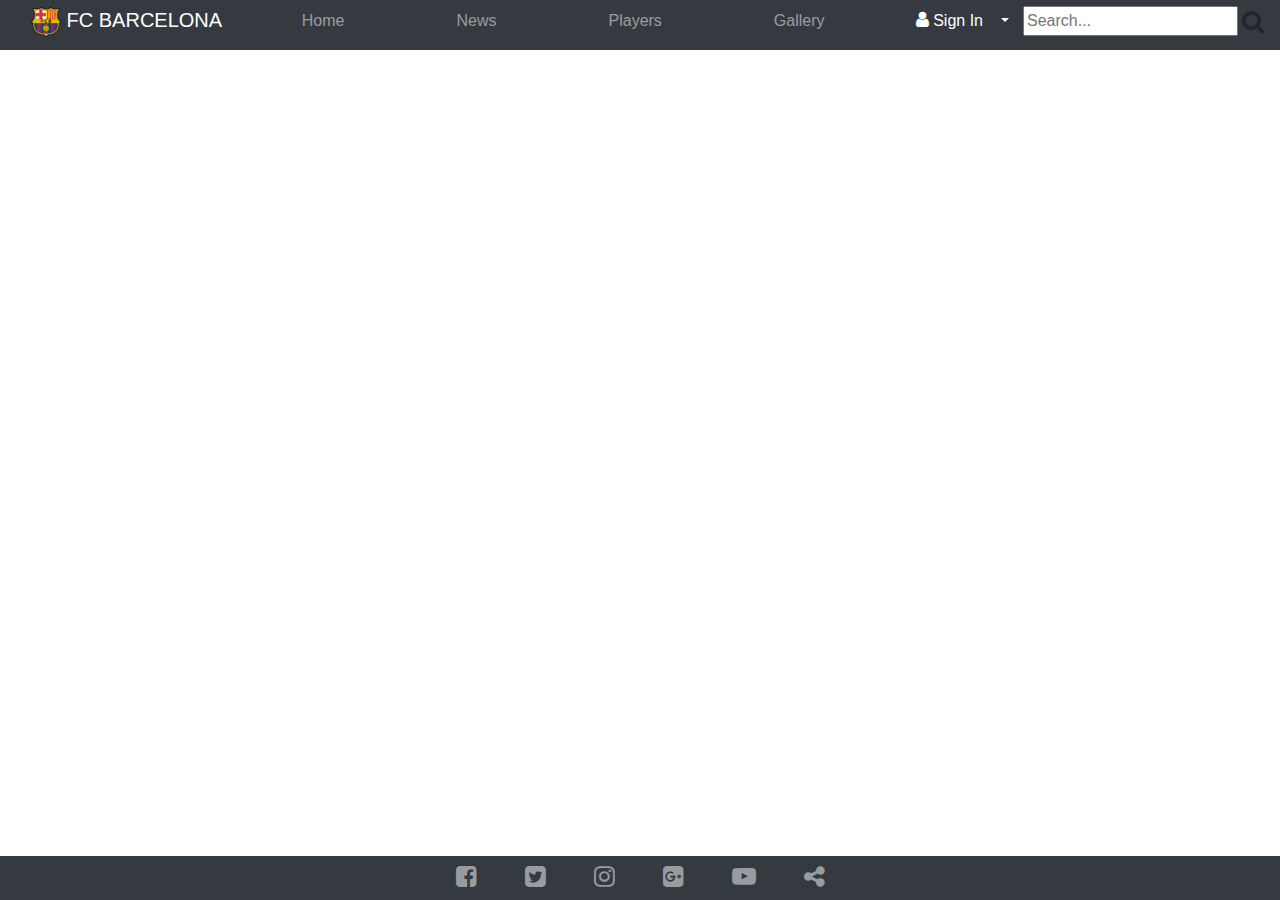
==== html/index.html @ 570586e7 "first commit" ====
<!DOCTYPE html>
<html>
<head>
	<meta charset="UTF-8">
  	<meta name="description" content="Bootstrap">
  	<meta name="keywords" content="HTML,Bootstrap">
  	<meta name="author" content="Sashi Kumar Singh">
  	<meta name="viewport" content="width=device-width, initial-scale=1.0">
	<title>FC Barcelona</title>
	<script src="https://ajax.googleapis.com/ajax/libs/jquery/3.3.1/jquery.min.js"></script>
  	<script src="https://cdnjs.cloudflare.com/ajax/libs/popper.js/1.14.0/umd/popper.min.js"></script>
  	<script src="https://maxcdn.bootstrapcdn.com/bootstrap/4.1.0/js/bootstrap.min.js"></script>
    <link href="https://fonts.googleapis.com/css?family=Rubik" rel="stylesheet">
  	<link rel="stylesheet" type="text/css" href="/home/shashi/Documents/workspace/Bootstrap/css/style.css">
	<link rel="stylesheet" href="https://maxcdn.bootstrapcdn.com/bootstrap/4.1.0/css/bootstrap.min.css">
	<link rel="stylesheet" href="https://cdnjs.cloudflare.com/ajax/libs/font-awesome/4.7.0/css/font-awesome.min.css">
</head>
<body class="body">
	<nav class="navbar navbar-expand-sm navbar-dark bg-dark fixed-top pb-2 pt-0">
    	<div class="container nav-fill w-100">
	        <a class="navbar-brand" href="#"><img src="../img/barca_logo.png" height="30px" width="30px"> FC BARCELONA</a>
	        <ul class="navbar-nav mx-auto">
	          	<li class="nav-item mx-5">
                    <a class="nav-link" href="/home/shashi/Documents/workspace/Bootstrap/html/index.html">Home</a>
                </li>
                <li class="nav-item mx-5">
                    <a class="nav-link" href="/home/shashi/Documents/workspace/Bootstrap/html/news.html">News</a>
                </li>
                <li class="nav-item mx-5">
                    <a class="nav-link" href="/home/shashi/Documents/workspace/Bootstrap/html/players.html">Players</a>
                </li>
                <li class="nav-item mx-5">
                    <a class="nav-link" href="/home/shashi/Documents/workspace/Bootstrap/html/gallery.html">Gallery</a>
                </li>
	        </ul>
        </div>
        <div class="btn-group">
	        <button type="btn" class="btn btn-dark" data-toggle="modal" data-target="#myModal"><i class="fa fa-user pr-1" style="font-size:18px"></i>Sign In</button>
            <div class="modal fade mt-5" id="myModal">
                <div class="modal-dialog">
                    <div class="modal-content bg-dark text-white">
                        <div class="modal-header">
                            <ul class="nav nav-tabs" role="tablist">
                                <li class="nav-item">
                                    <a class="nav-link active" data-toggle="tab" href="#signin" style="color: #DC143C;">Sign In</a>
                                </li>
                                <li class="nav-item">
                                    <a class="nav-link" data-toggle="tab" href="#signup" style="color: #DC143C;">Sign Up</a>
                                </li>
                            </ul>
                            <button type="btn" class="close" data-dismiss="modal">&times;</button>
                        </div>
                        <div class="modal-body">
                            <div class="tab-content">
                                <div class="container tab-pane active" id="signin">
                                    <form>
                                        <div class="form-group">
                                            <label for="exampleInputEmail1">Email address</label>
                                            <input type="email" class="form-control" id="exampleInputEmail1" aria-describedby="emailHelp" placeholder="Enter email">
                                            <small id="emailHelp" class="form-text text-muted">We'll never share your email with anyone else.</small>
                                        </div>
                                        <div class="form-group">
                                            <label for="exampleInputPassword1">Password</label>
                                            <input type="password" class="form-control" id="exampleInputPassword1" placeholder="Password">
                                        </div>
                                        <button type="submit" class="btn btn-light">Submit</button>
                                    </form>
                                </div>
                                <div class="container tab-pane" id="signup">
                                    <form>
                                        <div class="form-group">
                                            <label for="exampleInputEmail1">Email address</label>
                                            <input type="email" class="form-control" id="exampleInputEmail1" aria-describedby="emailHelp" placeholder="Enter email">
                                            <small id="emailHelp" class="form-text text-muted">We'll never share your email with anyone else.</small>
                                        </div>
                                        <div class="form-group">
                                            <label for="exampleInputPassword1">Password</label>
                                            <input type="password" class="form-control" id="exampleInputPassword1" placeholder="Password">
                                        </div>
                                        <button type="submit" class="btn btn-light">Submit</button>
                                    </form>
                                </div>
                            </div>
                        </div>
                        <div class="modal-footer">
                          <button type="btn" class="btn btn-danger" data-dismiss="modal">Close</button>
                        </div>
                    </div>
                </div>
            </div>
	        <button type="btn" class="btn btn-dark dropdown-toggle dropdown-toggle-split mr-1 pl-1" data-toggle="dropdown"></button>
	        <div class="dropdown-menu">
	        	<a class="dropdown-item" href="#">Sign In</a>
	        	<a class="dropdown-item" href="#">Sign Up</a> 		
	      	</div>
	    </div>
    	<input type="text" name="search" placeholder="Search..."><i class="fa fa-search ml-1" style="font-size: 24px"></i>
    </nav>
    <nav class="navbar  navbar-expand-sm navbar-dark bg-dark fixed-bottom py-0">
        <div class="container">
            <ul class="navbar-nav mx-auto ">
        	    <li class="nav-item mx-3">
                    <a class="nav-link" href="#"><i class="fa fa-facebook-square" style="font-size:24px"></i></a>
                </li>
                <li class="nav-item mx-3">
                    <a class="nav-link" href="#"><i class="fa fa-twitter-square" style="font-size:24px"></i></a>
                </li>
                <li class="nav-item mx-3">
                    <a class="nav-link" href="#"><i class="fa fa-instagram" style="font-size:24px"></i></a>
                </li>
                <li class="nav-item mx-3">
                    <a class="nav-link" href="#"><i class="fa fa-google-plus-square" style="font-size:24px"></i></a>
                </li>
                <li class="nav-item mx-3">
                    <a class="nav-link" href="#"><i class="fa fa-youtube-play" style="font-size:24px"></i></a>
                </li>
                <li class="nav-item mx-3">
                    <a class="nav-link" href="#"><i class="fa fa-share-alt" style="font-size:24px"></i></a>
                </li>
            </ul>
        </div>
    </nav>
    <script src="https://code.jquery.com/jquery-3.2.1.slim.min.js" integrity="sha384-KJ3o2DKtIkvYIK3UENzmM7KCkRr/rE9/Qpg6aAZGJwFDMVNA/GpGFF93hXpG5KkN" crossorigin="anonymous"></script>
    <script src="https://cdnjs.cloudflare.com/ajax/libs/popper.js/1.11.0/umd/popper.min.js" integrity="sha384-b/U6ypiBEHpOf/4+1nzFpr53nxSS+GLCkfwBdFNTxtclqqenISfwAzpKaMNFNmj4" crossorigin="anonymous"></script>
    <script src="https://maxcdn.bootstrapcdn.com/bootstrap/4.0.0-beta/js/bootstrap.min.js" integrity="sha384-h0AbiXch4ZDo7tp9hKZ4TsHbi047NrKGLO3SEJAg45jXxnGIfYzk4Si90RDIqNm1" crossorigin="anonymous"></script>
</body>
</html>
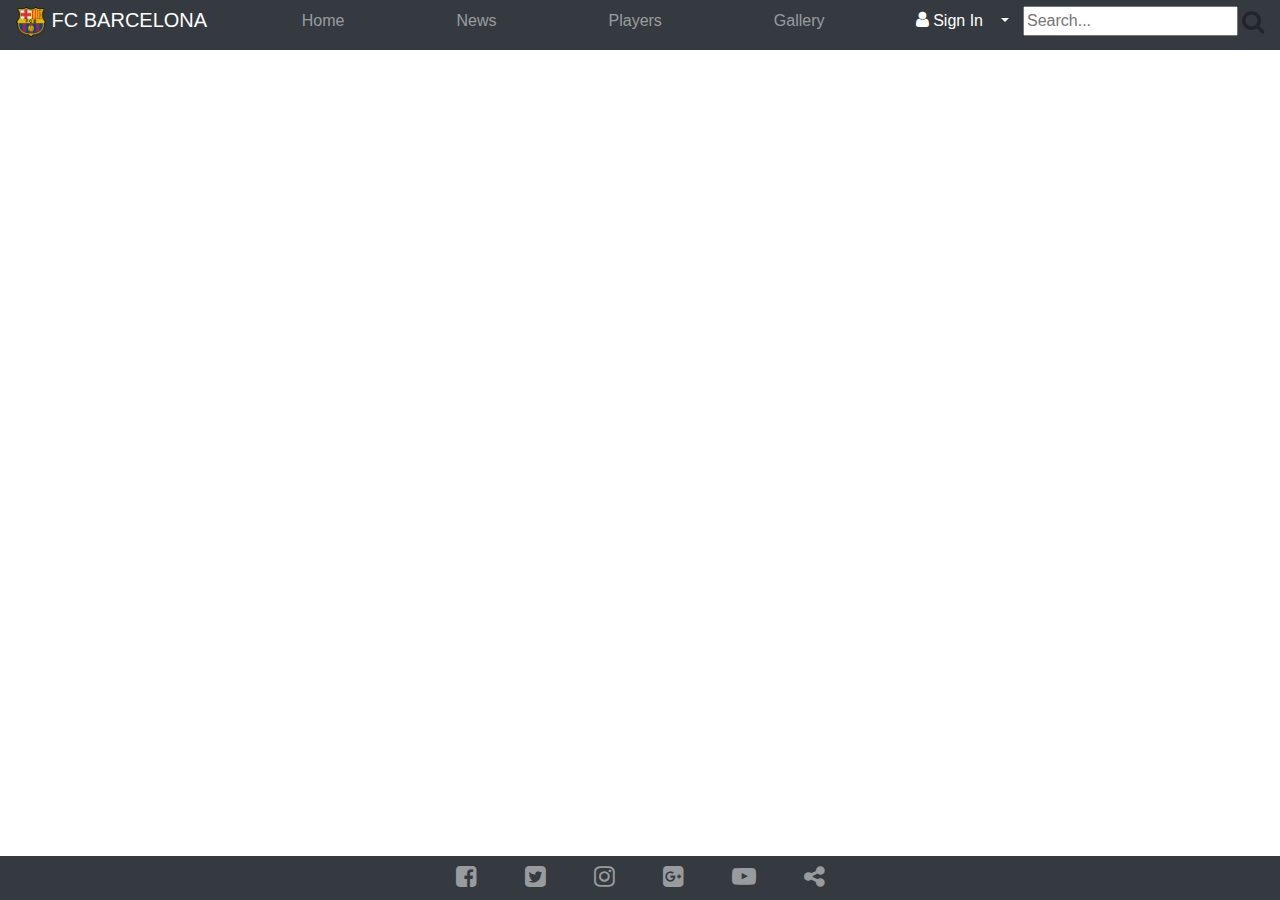
==== commit b2fec68b: "second commit" ====
--- a/html/index.html
+++ b/html/index.html
@@ -1,5 +1,5 @@
 <!DOCTYPE html>
-<html>
+<html lang="en">
 <head>
 	<meta charset="UTF-8">
   	<meta name="description" content="Bootstrap">
@@ -17,10 +17,13 @@
 </head>
 <body class="body">
 	<nav class="navbar navbar-expand-sm navbar-dark bg-dark fixed-top pb-2 pt-0">
-    	<div class="container nav-fill w-100">
-	        <a class="navbar-brand" href="#"><img src="../img/barca_logo.png" height="30px" width="30px"> FC BARCELONA</a>
-	        <ul class="navbar-nav mx-auto">
-	          	<li class="nav-item mx-5">
+        <a class="navbar-brand" href="#"><img src="../img/barca_logo.png" alt="barca_logo" style="height: 30px; width: 30px;"> FC BARCELONA</a>
+        <button class="navbar-toggler" type="button" data-toggle="collapse" data-target="#collapsibleNavbar">
+            <span class="navbar-toggler-icon"></span>
+        </button>
+        <div class="collapse navbar-collapse" id="collapsibleNavbar">
+            <ul class="navbar-nav mx-auto">
+                <li class="nav-item mx-5">
                     <a class="nav-link" href="/home/shashi/Documents/workspace/Bootstrap/html/index.html">Home</a>
                 </li>
                 <li class="nav-item mx-5">
@@ -32,10 +35,10 @@
                 <li class="nav-item mx-5">
                     <a class="nav-link" href="/home/shashi/Documents/workspace/Bootstrap/html/gallery.html">Gallery</a>
                 </li>
-	        </ul>
+            </ul>
         </div>
         <div class="btn-group">
-	        <button type="btn" class="btn btn-dark" data-toggle="modal" data-target="#myModal"><i class="fa fa-user pr-1" style="font-size:18px"></i>Sign In</button>
+            <button type="button" class="btn btn-dark" data-toggle="modal" data-target="#myModal"><i class="fa fa-user pr-1" style="font-size:18px"></i>Sign In</button>
             <div class="modal fade mt-5" id="myModal">
                 <div class="modal-dialog">
                     <div class="modal-content bg-dark text-white">
@@ -48,7 +51,7 @@
                                     <a class="nav-link" data-toggle="tab" href="#signup" style="color: #DC143C;">Sign Up</a>
                                 </li>
                             </ul>
-                            <button type="btn" class="close" data-dismiss="modal">&times;</button>
+                            <button type="button" class="close" data-dismiss="modal">&times;</button>
                         </div>
                         <div class="modal-body">
                             <div class="tab-content">
@@ -63,32 +66,32 @@
                                             <label for="exampleInputPassword1">Password</label>
                                             <input type="password" class="form-control" id="exampleInputPassword1" placeholder="Password">
                                         </div>
-                                        <button type="submit" class="btn btn-light">Submit</button>
+                                        <button type="submit" class="btn btn-primary">Submit</button>
                                     </form>
                                 </div>
                                 <div class="container tab-pane" id="signup">
                                     <form>
                                         <div class="form-group">
-                                            <label for="exampleInputEmail1">Email address</label>
-                                            <input type="email" class="form-control" id="exampleInputEmail1" aria-describedby="emailHelp" placeholder="Enter email">
-                                            <small id="emailHelp" class="form-text text-muted">We'll never share your email with anyone else.</small>
+                                            <label for="exampleInputEmail2">Email address</label>
+                                            <input type="email" class="form-control" id="exampleInputEmail2" aria-describedby="emailHelp1" placeholder="Enter email">
+                                            <small id="emailHelp1" class="form-text text-muted">We'll never share your email with anyone else.</small>
                                         </div>
                                         <div class="form-group">
-                                            <label for="exampleInputPassword1">Password</label>
-                                            <input type="password" class="form-control" id="exampleInputPassword1" placeholder="Password">
+                                            <label for="exampleInputPassword2">Password</label>
+                                            <input type="password" class="form-control" id="exampleInputPassword2" placeholder="Password">
                                         </div>
-                                        <button type="submit" class="btn btn-light">Submit</button>
+                                        <button type="submit" class="btn btn-primary">Submit</button>
                                     </form>
                                 </div>
                             </div>
                         </div>
                         <div class="modal-footer">
-                          <button type="btn" class="btn btn-danger" data-dismiss="modal">Close</button>
+                          <button type="button" class="btn btn-danger" data-dismiss="modal">Close</button>
                         </div>
                     </div>
                 </div>
             </div>
-	        <button type="btn" class="btn btn-dark dropdown-toggle dropdown-toggle-split mr-1 pl-1" data-toggle="dropdown"></button>
+	        <button type="button" class="btn btn-dark dropdown-toggle dropdown-toggle-split mr-1 pl-1" data-toggle="dropdown"></button>
 	        <div class="dropdown-menu">
 	        	<a class="dropdown-item" href="#">Sign In</a>
 	        	<a class="dropdown-item" href="#">Sign Up</a> 		
@@ -96,32 +99,32 @@
 	    </div>
     	<input type="text" name="search" placeholder="Search..."><i class="fa fa-search ml-1" style="font-size: 24px"></i>
     </nav>
-    <nav class="navbar  navbar-expand-sm navbar-dark bg-dark fixed-bottom py-0">
-        <div class="container">
+    <footer class="navbar  navbar-expand-sm navbar-dark bg-dark fixed-bottom py-0">
+		<button class="navbar-toggler" type="button" data-toggle="collapse" data-target="#collapsibleNavbar1">
+            <span class="navbar-toggler-icon"></span>
+        </button>
+        <div class="collapse navbar-collapse" id="collapsibleNavbar1">
             <ul class="navbar-nav mx-auto ">
         	    <li class="nav-item mx-3">
-                    <a class="nav-link" href="#"><i class="fa fa-facebook-square" style="font-size:24px"></i></a>
+                    <a class="nav-link" href="https://www.facebook.com/fcbarcelona/" target="_blank"><i class="fa fa-facebook-square" style="font-size:24px"></i></a>
                 </li>
                 <li class="nav-item mx-3">
-                    <a class="nav-link" href="#"><i class="fa fa-twitter-square" style="font-size:24px"></i></a>
+                    <a class="nav-link" href="https://twitter.com/FCBarcelona?ref_src=twsrc%5Egoogle%7Ctwcamp%5Eserp%7Ctwgr%5Eauthor" target="_blank"><i class="fa fa-twitter-square" style="font-size:24px"></i></a>
                 </li>
                 <li class="nav-item mx-3">
-                    <a class="nav-link" href="#"><i class="fa fa-instagram" style="font-size:24px"></i></a>
+                    <a class="nav-link" href="https://www.instagram.com/fcbarcelona/?hl=en" target="_blank"><i class="fa fa-instagram" style="font-size:24px"></i></a>
                 </li>
                 <li class="nav-item mx-3">
-                    <a class="nav-link" href="#"><i class="fa fa-google-plus-square" style="font-size:24px"></i></a>
+                    <a class="nav-link" href="https://plus.google.com/+FCBarcelona" target="_blank"><i class="fa fa-google-plus-square" style="font-size:24px"></i></a>
                 </li>
                 <li class="nav-item mx-3">
-                    <a class="nav-link" href="#"><i class="fa fa-youtube-play" style="font-size:24px"></i></a>
+                    <a class="nav-link" href="https://www.youtube.com/user/fcbarcelona" target="_blank"><i class="fa fa-youtube-play" style="font-size:24px"></i></a>
                 </li>
                 <li class="nav-item mx-3">
                     <a class="nav-link" href="#"><i class="fa fa-share-alt" style="font-size:24px"></i></a>
                 </li>
             </ul>
         </div>
-    </nav>
-    <script src="https://code.jquery.com/jquery-3.2.1.slim.min.js" integrity="sha384-KJ3o2DKtIkvYIK3UENzmM7KCkRr/rE9/Qpg6aAZGJwFDMVNA/GpGFF93hXpG5KkN" crossorigin="anonymous"></script>
-    <script src="https://cdnjs.cloudflare.com/ajax/libs/popper.js/1.11.0/umd/popper.min.js" integrity="sha384-b/U6ypiBEHpOf/4+1nzFpr53nxSS+GLCkfwBdFNTxtclqqenISfwAzpKaMNFNmj4" crossorigin="anonymous"></script>
-    <script src="https://maxcdn.bootstrapcdn.com/bootstrap/4.0.0-beta/js/bootstrap.min.js" integrity="sha384-h0AbiXch4ZDo7tp9hKZ4TsHbi047NrKGLO3SEJAg45jXxnGIfYzk4Si90RDIqNm1" crossorigin="anonymous"></script>
+    </footer>
 </body>
 </html>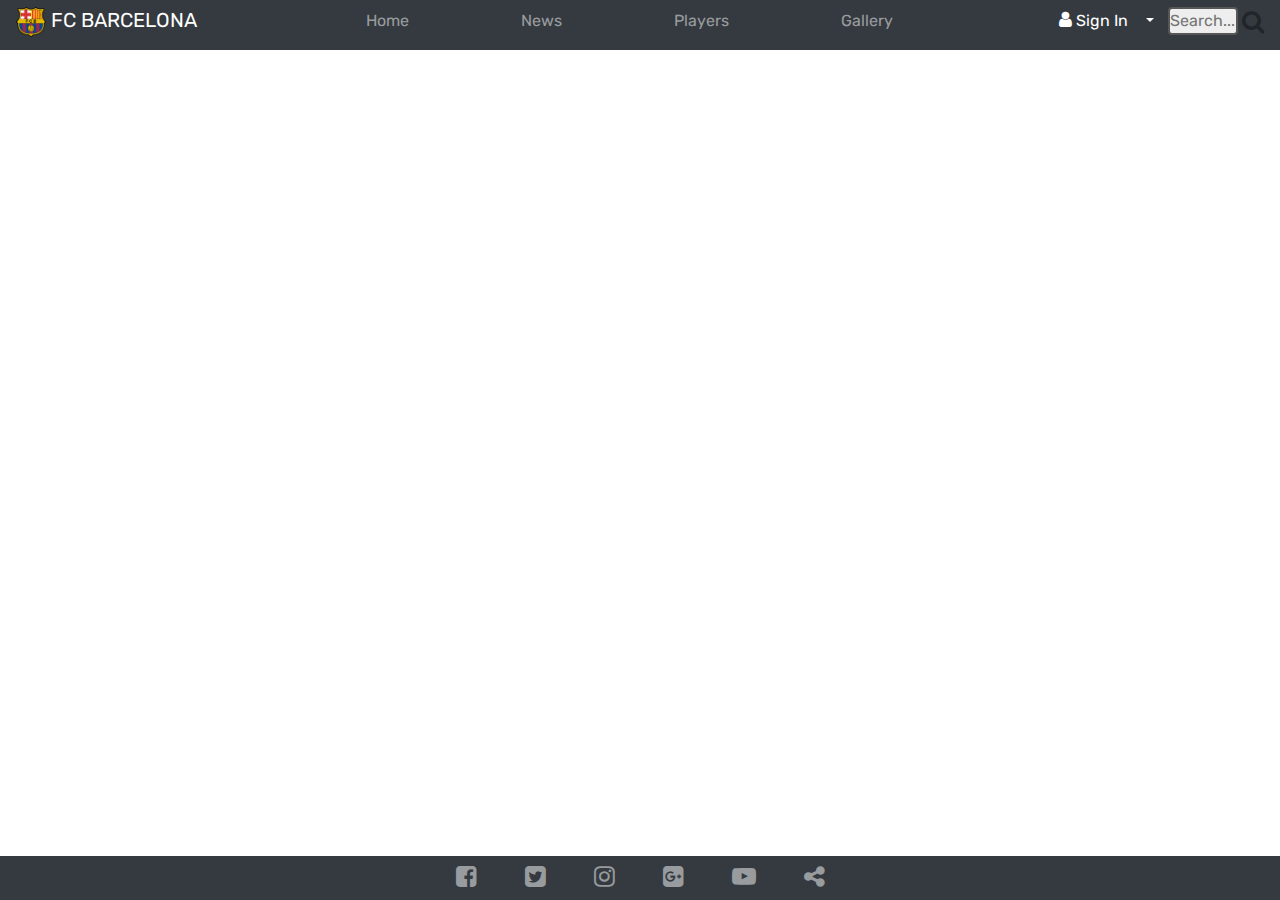
==== commit 7bc820eb: "third commit" ====
--- a/html/index.html
+++ b/html/index.html
@@ -11,7 +11,7 @@
   	<script src="https://cdnjs.cloudflare.com/ajax/libs/popper.js/1.14.0/umd/popper.min.js"></script>
   	<script src="https://maxcdn.bootstrapcdn.com/bootstrap/4.1.0/js/bootstrap.min.js"></script>
     <link href="https://fonts.googleapis.com/css?family=Rubik" rel="stylesheet">
-  	<link rel="stylesheet" type="text/css" href="/home/shashi/Documents/workspace/Bootstrap/css/style.css">
+  	<link rel="stylesheet" type="text/css" href="../css/style.css">
 	<link rel="stylesheet" href="https://maxcdn.bootstrapcdn.com/bootstrap/4.1.0/css/bootstrap.min.css">
 	<link rel="stylesheet" href="https://cdnjs.cloudflare.com/ajax/libs/font-awesome/4.7.0/css/font-awesome.min.css">
 </head>
@@ -24,16 +24,16 @@
         <div class="collapse navbar-collapse" id="collapsibleNavbar">
             <ul class="navbar-nav mx-auto">
                 <li class="nav-item mx-5">
-                    <a class="nav-link" href="/home/shashi/Documents/workspace/Bootstrap/html/index.html">Home</a>
+                    <a class="nav-link" href="index.html">Home</a>
                 </li>
                 <li class="nav-item mx-5">
-                    <a class="nav-link" href="/home/shashi/Documents/workspace/Bootstrap/html/news.html">News</a>
+                    <a class="nav-link" href="news.html">News</a>
                 </li>
                 <li class="nav-item mx-5">
-                    <a class="nav-link" href="/home/shashi/Documents/workspace/Bootstrap/html/players.html">Players</a>
+                    <a class="nav-link" href="players.html">Players</a>
                 </li>
                 <li class="nav-item mx-5">
-                    <a class="nav-link" href="/home/shashi/Documents/workspace/Bootstrap/html/gallery.html">Gallery</a>
+                    <a class="nav-link" href="gallery.html">Gallery</a>
                 </li>
             </ul>
         </div>
--- a/css/style.css
+++ b/css/style.css
@@ -0,0 +1,56 @@
+.body{
+  background-image: url("/home/shashi/Downloads/fc-barcelona-2560x1600-football-club-hd-3493.jpg");
+  background-repeat: no-repeat;
+  background-attachment: fixed;
+  background-position: center;
+  background-size:cover;
+  font-family: 'Rubik', sans-serif;
+}
+
+.body h1{
+  color: white;
+  text-align: center;
+}
+
+nav .btn-group .dropdown-menu{
+	background-color: #333;
+}
+
+nav .btn-group .dropdown-menu .dropdown-item{
+	color: white;
+}
+
+nav .btn-group .dropdown-menu a:hover {
+	background-color: #DC143C;
+}
+
+nav input{
+  width: 70px;
+  box-sizing: border-box;
+  border: 2px solid #575757;
+  border-radius: 4px;
+  font-size: 16px;
+  background-color: #eee;
+  background-position: 10px 10px; 
+  background-repeat: no-repeat;
+  padding: 0 0 0 0;
+  transition: width 0.4s ease-in-out;
+  transition: width 0.4s ease-in-out;
+}
+
+input:focus {
+  width: 20%;
+}
+
+.body .cont_news .card{
+  width: 45%;
+}
+
+.cont_news .card .card-img {
+  opacity: 0.25;
+}
+
+.cont_play h1 {
+  color: #333;
+  font-weight: bold;
+}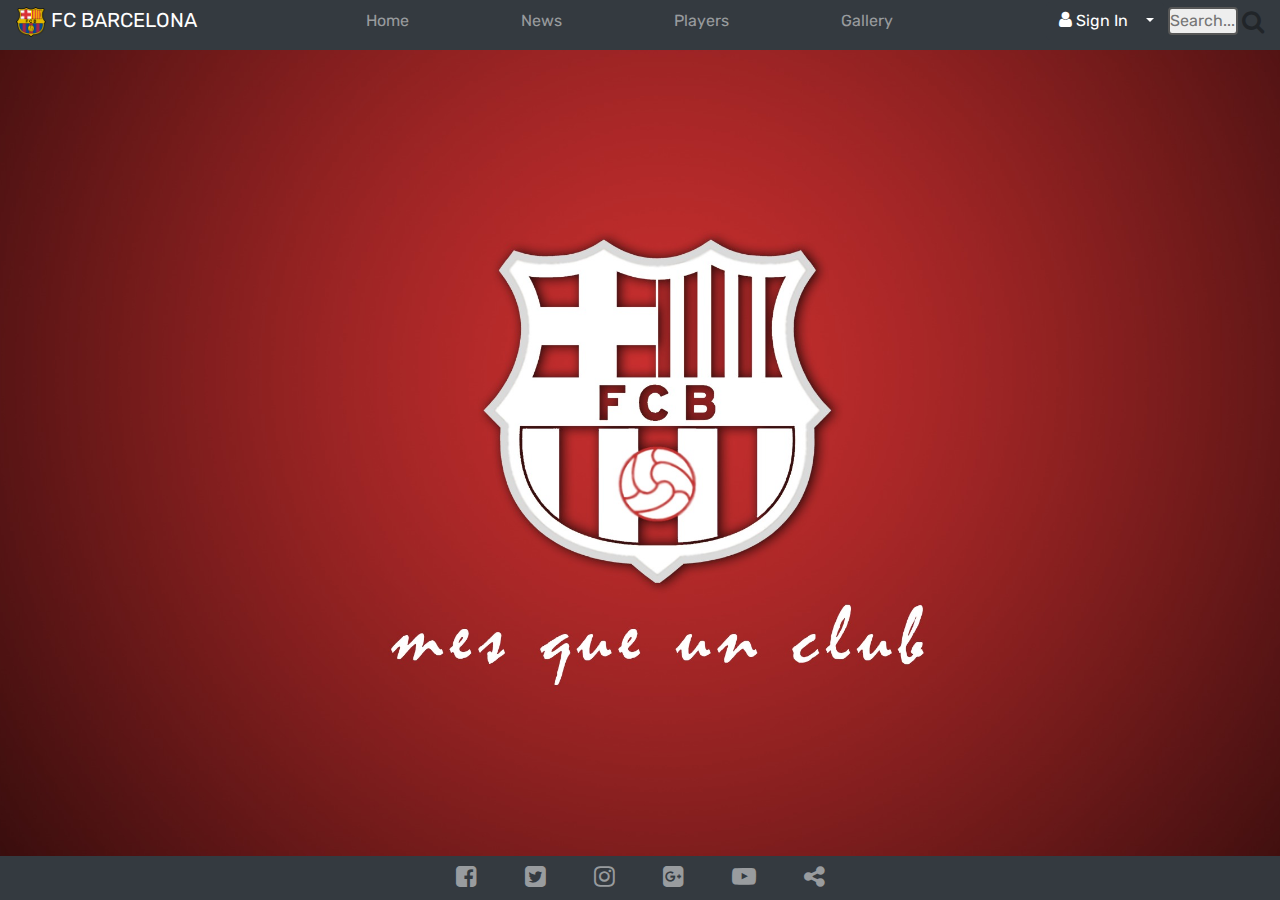
==== commit ed365143: "minify add" ====
--- a/html/index.html
+++ b/html/index.html
@@ -1,27 +1,32 @@
+<!--Index Page-->
 <!DOCTYPE html>
 <html lang="en">
+<!--Header Tag-->
 <head>
 	<meta charset="UTF-8">
   	<meta name="description" content="Bootstrap">
-  	<meta name="keywords" content="HTML,Bootstrap">
+  	<meta name="keywords" content="FCBarcelona, FCB, Messi">
   	<meta name="author" content="Sashi Kumar Singh">
   	<meta name="viewport" content="width=device-width, initial-scale=1.0">
 	<title>FC Barcelona</title>
+	<link href="../img/favicon.ico" rel="icon" type="image/x-icon" />
 	<script src="https://ajax.googleapis.com/ajax/libs/jquery/3.3.1/jquery.min.js"></script>
   	<script src="https://cdnjs.cloudflare.com/ajax/libs/popper.js/1.14.0/umd/popper.min.js"></script>
   	<script src="https://maxcdn.bootstrapcdn.com/bootstrap/4.1.0/js/bootstrap.min.js"></script>
     <link href="https://fonts.googleapis.com/css?family=Rubik" rel="stylesheet">
-  	<link rel="stylesheet" type="text/css" href="../css/style.css">
+    <link rel="stylesheet" type="text/css" href="../css/style-minify.css">
 	<link rel="stylesheet" href="https://maxcdn.bootstrapcdn.com/bootstrap/4.1.0/css/bootstrap.min.css">
 	<link rel="stylesheet" href="https://cdnjs.cloudflare.com/ajax/libs/font-awesome/4.7.0/css/font-awesome.min.css">
 </head>
+<!--Body Tag-->
 <body class="body">
+    <!--Navbar-->
 	<nav class="navbar navbar-expand-sm navbar-dark bg-dark fixed-top pb-2 pt-0">
         <a class="navbar-brand" href="#"><img src="../img/barca_logo.png" alt="barca_logo" style="height: 30px; width: 30px;"> FC BARCELONA</a>
         <button class="navbar-toggler" type="button" data-toggle="collapse" data-target="#collapsibleNavbar">
             <span class="navbar-toggler-icon"></span>
         </button>
-        <div class="collapse navbar-collapse" id="collapsibleNavbar">
+        <section class="collapse navbar-collapse" id="collapsibleNavbar">
             <ul class="navbar-nav mx-auto">
                 <li class="nav-item mx-5">
                     <a class="nav-link" href="index.html">Home</a>
@@ -36,13 +41,13 @@
                     <a class="nav-link" href="gallery.html">Gallery</a>
                 </li>
             </ul>
-        </div>
-        <div class="btn-group">
+        </section>
+        <section class="btn-group">
             <button type="button" class="btn btn-dark" data-toggle="modal" data-target="#myModal"><i class="fa fa-user pr-1" style="font-size:18px"></i>Sign In</button>
-            <div class="modal fade mt-5" id="myModal">
-                <div class="modal-dialog">
-                    <div class="modal-content bg-dark text-white">
-                        <div class="modal-header">
+            <section class="modal fade mt-5" id="myModal" role="dialog">
+                <section class="modal-dialog">
+                    <section class="modal-content bg-dark text-white">
+                        <section class="modal-header">
                             <ul class="nav nav-tabs" role="tablist">
                                 <li class="nav-item">
                                     <a class="nav-link active" data-toggle="tab" href="#signin" style="color: #DC143C;">Sign In</a>
@@ -52,58 +57,58 @@
                                 </li>
                             </ul>
                             <button type="button" class="close" data-dismiss="modal">&times;</button>
-                        </div>
-                        <div class="modal-body">
-                            <div class="tab-content">
-                                <div class="container tab-pane active" id="signin">
+                        </section>
+                        <section class="modal-body">
+                            <section class="tab-content">
+                                <section class="container tab-pane active" id="signin">
                                     <form>
-                                        <div class="form-group">
+                                        <section class="form-group">
                                             <label for="exampleInputEmail1">Email address</label>
                                             <input type="email" class="form-control" id="exampleInputEmail1" aria-describedby="emailHelp" placeholder="Enter email">
                                             <small id="emailHelp" class="form-text text-muted">We'll never share your email with anyone else.</small>
-                                        </div>
-                                        <div class="form-group">
+                                        </section>
+                                        <section class="form-group">
                                             <label for="exampleInputPassword1">Password</label>
                                             <input type="password" class="form-control" id="exampleInputPassword1" placeholder="Password">
-                                        </div>
+                                        </section>
                                         <button type="submit" class="btn btn-primary">Submit</button>
                                     </form>
-                                </div>
-                                <div class="container tab-pane" id="signup">
+                                </section>
+                                <section class="container tab-pane" id="signup">
                                     <form>
-                                        <div class="form-group">
+                                        <section class="form-group">
                                             <label for="exampleInputEmail2">Email address</label>
                                             <input type="email" class="form-control" id="exampleInputEmail2" aria-describedby="emailHelp1" placeholder="Enter email">
                                             <small id="emailHelp1" class="form-text text-muted">We'll never share your email with anyone else.</small>
-                                        </div>
-                                        <div class="form-group">
+                                        </section>
+                                        <section class="form-group">
                                             <label for="exampleInputPassword2">Password</label>
                                             <input type="password" class="form-control" id="exampleInputPassword2" placeholder="Password">
-                                        </div>
+                                        </section>
                                         <button type="submit" class="btn btn-primary">Submit</button>
                                     </form>
-                                </div>
-                            </div>
-                        </div>
-                        <div class="modal-footer">
+                                </section>
+                            </section>
+                        </section>
+                        <section class="modal-footer">
                           <button type="button" class="btn btn-danger" data-dismiss="modal">Close</button>
-                        </div>
-                    </div>
-                </div>
-            </div>
-	        <button type="button" class="btn btn-dark dropdown-toggle dropdown-toggle-split mr-1 pl-1" data-toggle="dropdown"></button>
-	        <div class="dropdown-menu">
-	        	<a class="dropdown-item" href="#">Sign In</a>
-	        	<a class="dropdown-item" href="#">Sign Up</a> 		
-	      	</div>
-	    </div>
+                        </section>
+                    </section>
+                </section>
+            </section>
+            <button type="button" class="btn btn-dark dropdown-toggle dropdown-toggle-split mr-1 pl-1" data-toggle="dropdown"></button>
+            <section class="dropdown-menu">
+                <a class="dropdown-item" href="#">Sign In</a>
+                <a class="dropdown-item" href="#">Sign Up</a>       
+            </section>
+        </section>
     	<input type="text" name="search" placeholder="Search..."><i class="fa fa-search ml-1" style="font-size: 24px"></i>
     </nav>
     <footer class="navbar  navbar-expand-sm navbar-dark bg-dark fixed-bottom py-0">
 		<button class="navbar-toggler" type="button" data-toggle="collapse" data-target="#collapsibleNavbar1">
             <span class="navbar-toggler-icon"></span>
         </button>
-        <div class="collapse navbar-collapse" id="collapsibleNavbar1">
+        <section class="collapse navbar-collapse" id="collapsibleNavbar1">
             <ul class="navbar-nav mx-auto ">
         	    <li class="nav-item mx-3">
                     <a class="nav-link" href="https://www.facebook.com/fcbarcelona/" target="_blank"><i class="fa fa-facebook-square" style="font-size:24px"></i></a>
@@ -124,7 +129,12 @@
                     <a class="nav-link" href="#"><i class="fa fa-share-alt" style="font-size:24px"></i></a>
                 </li>
             </ul>
-        </div>
+        </section>
     </footer>
+    <script>
+    $('#myBtn').on('shown.bs.modal', function () {
+  $('#myModal').trigger('focus')
+})
+    </script>
 </body>
 </html>--- a/css/style-minify.css
+++ b/css/style-minify.css
@@ -0,0 +1 @@
+.body h1,nav .btn-group .dropdown-menu .dropdown-item{color:#fff}.body,nav input{background-repeat:no-repeat}.body{background-image:url(../img/fc-barcelona-2560x1600-football-club-hd-3493.jpg);background-attachment:fixed;background-position:center;background-size:cover;font-family:Rubik,sans-serif}.body h1{text-align:center}nav .btn-group .dropdown-menu{background-color:#333}nav .btn-group .dropdown-menu a:hover{background-color:#DC143C}nav input{width:70px;box-sizing:border-box;border:2px solid #575757;border-radius:4px;font-size:16px;background-color:#eee;background-position:10px 10px;padding:0;transition:width .4s ease-in-out}input:focus{width:20%}.body .cont_news .card{width:45%}.cont_news .card .card-img{opacity:.25}.cont_play h1{color:#333;font-weight:700}